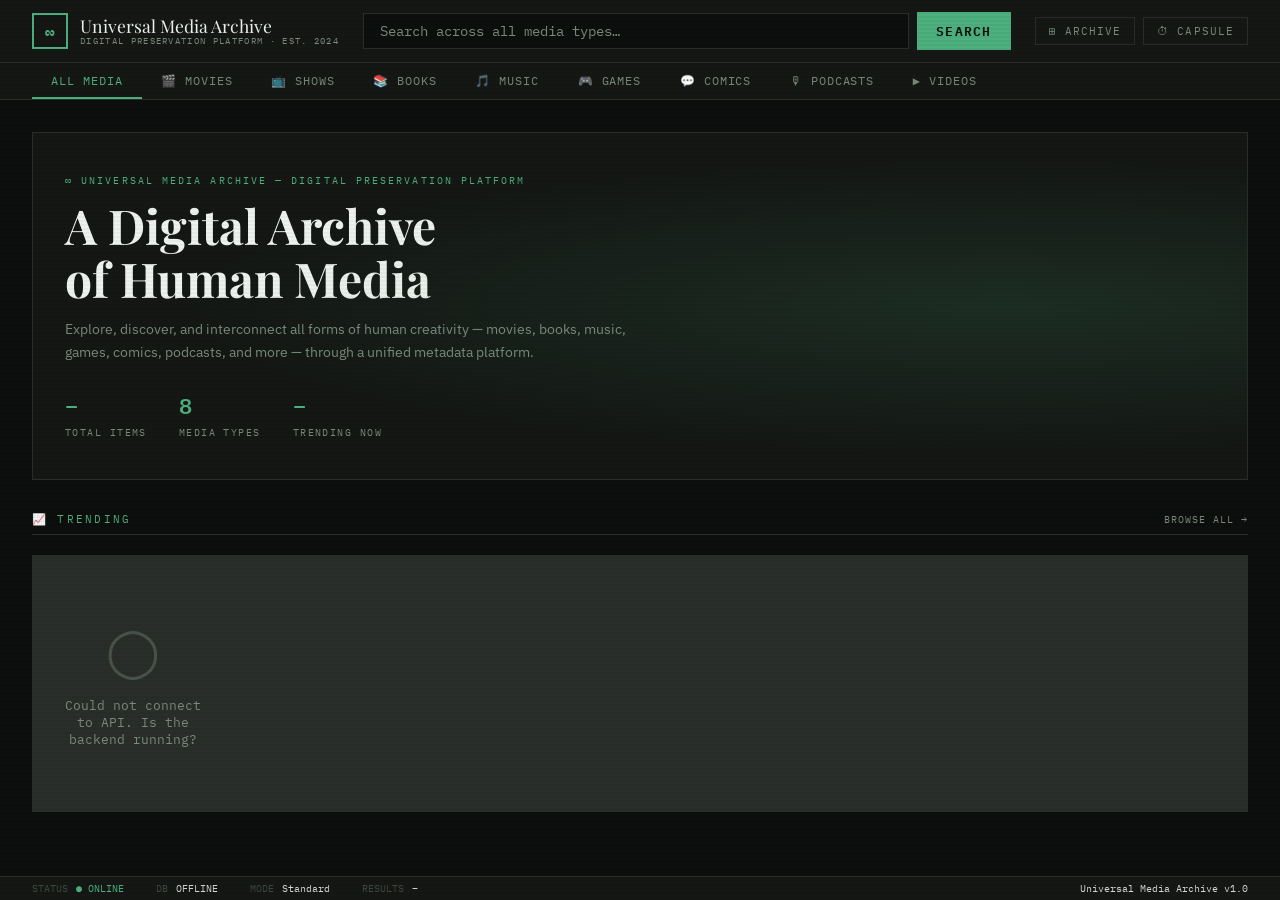
==== frontend/index.html @ 5e03ce29 "Initial commit with security updates and caching pipeline" ====
<!DOCTYPE html>
<html lang="en">
<head>
  <meta charset="UTF-8" />
  <meta name="viewport" content="width=device-width, initial-scale=1.0" />
  <title>Universal Media Archive</title>
  <link rel="preconnect" href="https://fonts.googleapis.com" />
  <link href="https://fonts.googleapis.com/css2?family=IBM+Plex+Mono:wght@400;500;600&family=IBM+Plex+Sans:wght@300;400;500;600&family=Playfair+Display:wght@700;900&display=swap" rel="stylesheet" />
  <style>
    :root {
      --bg: #0d0f0e;
      --surface: #141714;
      --surface2: #1a1d1a;
      --border: #2a2e2a;
      --border-bright: #3d4a3d;
      --text: #d4d9d4;
      --text-dim: #7a8a7a;
      --text-bright: #eef2ee;
      --accent: #4caf7d;
      --accent-dim: #2d6b4a;
      --accent-glow: rgba(76, 175, 125, 0.15);
      --amber: #e8a838;
      --amber-dim: rgba(232, 168, 56, 0.15);
      --red: #e05c5c;
      --blue: #5b9bd5;
      --purple: #a07bc8;
      --mono: 'IBM Plex Mono', monospace;
      --sans: 'IBM Plex Sans', sans-serif;
      --display: 'Playfair Display', serif;
    }

    * { margin: 0; padding: 0; box-sizing: border-box; }

    body {
      font-family: var(--sans);
      background: var(--bg);
      color: var(--text);
      min-height: 100vh;
      overflow-x: hidden;
    }

    body::before {
      content: '';
      position: fixed;
      inset: 0;
      background: repeating-linear-gradient(
        0deg,
        transparent,
        transparent 2px,
        rgba(0,0,0,0.03) 2px,
        rgba(0,0,0,0.03) 4px
      );
      pointer-events: none;
      z-index: 9999;
    }

    header {
      border-bottom: 1px solid var(--border);
      background: var(--surface);
      position: sticky;
      top: 0;
      z-index: 100;
    }

    .header-top {
      display: flex;
      align-items: center;
      gap: 1.5rem;
      padding: 0.75rem 2rem;
      border-bottom: 1px solid var(--border);
    }

    .logo {
      display: flex;
      align-items: center;
      gap: 0.75rem;
      text-decoration: none;
      flex-shrink: 0;
    }

    .logo-icon {
      width: 36px;
      height: 36px;
      border: 2px solid var(--accent);
      display: flex;
      align-items: center;
      justify-content: center;
      font-family: var(--mono);
      font-size: 1rem;
      color: var(--accent);
      font-weight: 600;
    }

    .logo-text {
      font-family: var(--display);
      font-size: 1.1rem;
      color: var(--text-bright);
      line-height: 1.1;
    }

    .logo-text span {
      display: block;
      font-family: var(--mono);
      font-size: 0.55rem;
      color: var(--text-dim);
      font-weight: 400;
      letter-spacing: 0.15em;
      text-transform: uppercase;
    }

    .search-wrap {
      flex: 1;
      display: flex;
      gap: 0.5rem;
      align-items: center;
    }

    .search-input {
      flex: 1;
      background: var(--bg);
      border: 1px solid var(--border);
      color: var(--text-bright);
      padding: 0.5rem 1rem;
      font-family: var(--mono);
      font-size: 0.85rem;
      outline: none;
      transition: border-color 0.2s;
    }

    .search-input:focus { border-color: var(--accent); }
    .search-input::placeholder { color: var(--text-dim); }

    .search-btn {
      background: var(--accent);
      color: #0d0f0e;
      border: none;
      padding: 0.5rem 1.2rem;
      font-family: var(--mono);
      font-size: 0.8rem;
      font-weight: 600;
      cursor: pointer;
      text-transform: uppercase;
      letter-spacing: 0.1em;
      transition: background 0.2s;
    }

    .search-btn:hover { background: #5dc98f; }

    .header-actions { display: flex; gap: 0.5rem; flex-shrink: 0; }

    .mode-toggle {
      background: transparent;
      border: 1px solid var(--border);
      color: var(--text-dim);
      padding: 0.4rem 0.8rem;
      font-family: var(--mono);
      font-size: 0.7rem;
      cursor: pointer;
      text-transform: uppercase;
      letter-spacing: 0.1em;
      transition: all 0.2s;
    }

    .mode-toggle:hover, .mode-toggle.active {
      border-color: var(--amber);
      color: var(--amber);
    }

    .nav-tabs {
      display: flex;
      gap: 0;
      padding: 0 2rem;
      overflow-x: auto;
    }

    .nav-tab {
      padding: 0.6rem 1.2rem;
      font-family: var(--mono);
      font-size: 0.75rem;
      text-transform: uppercase;
      letter-spacing: 0.08em;
      color: var(--text-dim);
      cursor: pointer;
      border-bottom: 2px solid transparent;
      transition: all 0.2s;
      white-space: nowrap;
      background: none;
      border-top: none;
      border-left: none;
      border-right: none;
    }

    .nav-tab:hover { color: var(--text); }
    .nav-tab.active { color: var(--accent); border-bottom-color: var(--accent); }

    .container { max-width: 1400px; margin: 0 auto; padding: 0 2rem; }
    main { padding: 2rem 0; }

    .section-header {
      display: flex;
      align-items: baseline;
      gap: 1rem;
      margin-bottom: 1.25rem;
      border-bottom: 1px solid var(--border);
      padding-bottom: 0.5rem;
    }

    .section-title {
      font-family: var(--mono);
      font-size: 0.7rem;
      text-transform: uppercase;
      letter-spacing: 0.2em;
      color: var(--accent);
    }

    .section-count {
      font-family: var(--mono);
      font-size: 0.65rem;
      color: var(--text-dim);
    }

    .section-action {
      margin-left: auto;
      font-family: var(--mono);
      font-size: 0.65rem;
      color: var(--text-dim);
      cursor: pointer;
      text-transform: uppercase;
      letter-spacing: 0.1em;
      text-decoration: none;
      transition: color 0.2s;
    }

    .section-action:hover { color: var(--accent); }

    .media-grid {
      display: grid;
      grid-template-columns: repeat(auto-fill, minmax(200px, 1fr));
      gap: 1px;
      background: var(--border);
    }

    .media-grid.archive-mode {
      grid-template-columns: repeat(auto-fill, minmax(280px, 1fr));
      gap: 0;
    }

    .media-card {
      background: var(--surface);
      cursor: pointer;
      transition: background 0.15s;
      position: relative;
      overflow: hidden;
    }

    .media-card:hover { background: var(--surface2); }

    .card-thumb {
      width: 100%;
      aspect-ratio: 2/3;
      object-fit: cover;
      display: block;
      filter: brightness(0.85) saturate(0.8);
      transition: filter 0.2s;
    }

    .media-card:hover .card-thumb { filter: brightness(1) saturate(1); }

    .card-thumb-placeholder {
      width: 100%;
      aspect-ratio: 2/3;
      background: var(--surface2);
      display: flex;
      align-items: center;
      justify-content: center;
      font-family: var(--mono);
      font-size: 2rem;
      color: var(--border-bright);
    }

    .card-body { padding: 0.75rem; }

    .card-type {
      font-family: var(--mono);
      font-size: 0.6rem;
      text-transform: uppercase;
      letter-spacing: 0.15em;
      margin-bottom: 0.3rem;
    }

    .card-title {
      font-size: 0.85rem;
      font-weight: 500;
      color: var(--text-bright);
      line-height: 1.3;
      margin-bottom: 0.4rem;
      display: -webkit-box;
      -webkit-line-clamp: 2;
      -webkit-box-orient: vertical;
      overflow: hidden;
    }

    .card-meta {
      font-family: var(--mono);
      font-size: 0.65rem;
      color: var(--text-dim);
      display: flex;
      gap: 0.75rem;
      align-items: center;
      flex-wrap: wrap;
    }

    .card-rating { color: var(--amber); }

    .card-genres {
      display: flex;
      gap: 0.3rem;
      flex-wrap: wrap;
      margin-top: 0.4rem;
    }

    .genre-tag {
      font-family: var(--mono);
      font-size: 0.58rem;
      padding: 0.15rem 0.4rem;
      border: 1px solid var(--border);
      color: var(--text-dim);
      text-transform: uppercase;
      letter-spacing: 0.05em;
    }

    .archive-mode .media-card {
      display: flex;
      flex-direction: row;
      border-bottom: 1px solid var(--border);
    }

    .archive-mode .card-thumb,
    .archive-mode .card-thumb-placeholder {
      width: 60px;
      height: 80px;
      aspect-ratio: auto;
      flex-shrink: 0;
    }

    .archive-mode .card-thumb-placeholder { font-size: 1.2rem; }
    .archive-mode .card-body { flex: 1; padding: 0.5rem 0.75rem; }

    .type-movie { color: var(--blue); }
    .type-show { color: var(--purple); }
    .type-book { color: var(--amber); }
    .type-song { color: #e87b6e; }
    .type-game { color: var(--accent); }
    .type-comic { color: #e87bc8; }
    .type-podcast { color: #78c8e8; }
    .type-video { color: #c8c878; }

    .filters-bar {
      display: flex;
      gap: 0.75rem;
      margin-bottom: 1.5rem;
      flex-wrap: wrap;
      align-items: center;
    }

    .filter-select {
      background: var(--surface);
      border: 1px solid var(--border);
      color: var(--text-dim);
      padding: 0.35rem 0.75rem;
      font-family: var(--mono);
      font-size: 0.72rem;
      outline: none;
      cursor: pointer;
      appearance: none;
      padding-right: 1.5rem;
      background-image: url("data:image/svg+xml,%3Csvg xmlns='http://www.w3.org/2000/svg' width='8' height='8' viewBox='0 0 8 8'%3E%3Cpath fill='%237a8a7a' d='M0 2l4 4 4-4H0z'/%3E%3C/svg%3E");
      background-repeat: no-repeat;
      background-position: right 0.5rem center;
    }

    .filter-select:focus { border-color: var(--accent); }

    .filter-label {
      font-family: var(--mono);
      font-size: 0.65rem;
      text-transform: uppercase;
      letter-spacing: 0.1em;
      color: var(--text-dim);
    }

    .hero {
      background: var(--surface);
      border: 1px solid var(--border);
      padding: 2.5rem 2rem;
      margin-bottom: 2rem;
      position: relative;
      overflow: hidden;
    }

    .hero::before {
      content: '';
      position: absolute;
      inset: 0;
      background: radial-gradient(ellipse at 80% 50%, var(--accent-glow) 0%, transparent 60%);
      pointer-events: none;
    }

    .hero-eyebrow {
      font-family: var(--mono);
      font-size: 0.65rem;
      text-transform: uppercase;
      letter-spacing: 0.2em;
      color: var(--accent);
      margin-bottom: 0.75rem;
    }

    .hero-title {
      font-family: var(--display);
      font-size: clamp(1.8rem, 4vw, 3rem);
      color: var(--text-bright);
      line-height: 1.1;
      margin-bottom: 0.75rem;
    }

    .hero-sub {
      font-size: 0.9rem;
      color: var(--text-dim);
      max-width: 600px;
      line-height: 1.6;
      margin-bottom: 1.5rem;
    }

    .hero-stats {
      display: flex;
      gap: 2rem;
      flex-wrap: wrap;
    }

    .stat {
      display: flex;
      flex-direction: column;
      gap: 0.2rem;
    }

    .stat-value {
      font-family: var(--mono);
      font-size: 1.4rem;
      font-weight: 600;
      color: var(--accent);
    }

    .stat-label {
      font-family: var(--mono);
      font-size: 0.6rem;
      text-transform: uppercase;
      letter-spacing: 0.15em;
      color: var(--text-dim);
    }

    .timecapsule-strip {
      display: flex;
      gap: 0.5rem;
      margin-bottom: 2rem;
      overflow-x: auto;
      padding-bottom: 0.25rem;
    }

    .decade-btn {
      background: var(--surface);
      border: 1px solid var(--border);
      color: var(--text-dim);
      padding: 0.4rem 0.8rem;
      font-family: var(--mono);
      font-size: 0.75rem;
      cursor: pointer;
      white-space: nowrap;
      transition: all 0.2s;
    }

    .decade-btn:hover, .decade-btn.active {
      border-color: var(--amber);
      color: var(--amber);
      background: var(--amber-dim);
    }

    .modal-overlay {
      position: fixed;
      inset: 0;
      background: rgba(0,0,0,0.85);
      z-index: 200;
      display: flex;
      align-items: flex-start;
      justify-content: center;
      padding: 2rem;
      overflow-y: auto;
      opacity: 0;
      pointer-events: none;
      transition: opacity 0.2s;
    }

    .modal-overlay.open {
      opacity: 1;
      pointer-events: all;
    }

    .modal {
      background: var(--surface);
      border: 1px solid var(--border-bright);
      width: 100%;
      max-width: 800px;
      position: relative;
      transform: translateY(20px);
      transition: transform 0.2s;
    }

    .modal-overlay.open .modal { transform: translateY(0); }

    .modal-close {
      position: absolute;
      top: 1rem;
      right: 1rem;
      background: none;
      border: 1px solid var(--border);
      color: var(--text-dim);
      width: 28px;
      height: 28px;
      cursor: pointer;
      font-family: var(--mono);
      font-size: 1rem;
      display: flex;
      align-items: center;
      justify-content: center;
      transition: all 0.2s;
    }

    .modal-close:hover { border-color: var(--red); color: var(--red); }

    .modal-hero {
      display: flex;
      gap: 0;
      border-bottom: 1px solid var(--border);
    }

    .modal-thumb {
      width: 160px;
      flex-shrink: 0;
      object-fit: cover;
      display: block;
    }

    .modal-thumb-placeholder {
      width: 160px;
      flex-shrink: 0;
      display: flex;
      align-items: center;
      justify-content: center;
      font-size: 3rem;
      background: var(--surface2);
      color: var(--border-bright);
    }

    .modal-hero-body {
      flex: 1;
      padding: 1.5rem;
    }

    .modal-eyebrow {
      font-family: var(--mono);
      font-size: 0.65rem;
      text-transform: uppercase;
      letter-spacing: 0.15em;
      margin-bottom: 0.5rem;
    }

    .modal-title {
      font-family: var(--display);
      font-size: 1.6rem;
      color: var(--text-bright);
      line-height: 1.2;
      margin-bottom: 0.75rem;
    }

    .modal-meta {
      display: flex;
      gap: 1rem;
      flex-wrap: wrap;
      font-family: var(--mono);
      font-size: 0.7rem;
      color: var(--text-dim);
      margin-bottom: 1rem;
    }

    .modal-meta-item strong { color: var(--text); }

    .modal-desc {
      font-size: 0.85rem;
      color: var(--text-dim);
      line-height: 1.65;
    }

    .modal-body { padding: 1.5rem; }

    .modal-section-title {
      font-family: var(--mono);
      font-size: 0.65rem;
      text-transform: uppercase;
      letter-spacing: 0.18em;
      color: var(--accent);
      margin-bottom: 0.75rem;
      padding-bottom: 0.4rem;
      border-bottom: 1px solid var(--border);
    }

    .sources-list {
      display: flex;
      flex-wrap: wrap;
      gap: 0.5rem;
      margin-bottom: 1.5rem;
    }

    .source-link {
      display: inline-flex;
      align-items: center;
      gap: 0.4rem;
      padding: 0.4rem 0.75rem;
      border: 1px solid var(--border);
      color: var(--text-dim);
      text-decoration: none;
      font-family: var(--mono);
      font-size: 0.7rem;
      transition: all 0.2s;
    }

    .source-link:hover {
      border-color: var(--accent);
      color: var(--accent);
    }

    .source-avail {
      font-size: 0.6rem;
      padding: 0.1rem 0.3rem;
      background: var(--surface2);
    }

    .reviews-list { display: flex; flex-direction: column; gap: 0.75rem; margin-bottom: 1.5rem; }

    .review-item {
      background: var(--bg);
      border-left: 2px solid var(--border);
      padding: 0.75rem 1rem;
    }

    .review-header {
      display: flex;
      justify-content: space-between;
      margin-bottom: 0.3rem;
      font-family: var(--mono);
      font-size: 0.68rem;
    }

    .review-user { color: var(--accent); }
    .review-rating { color: var(--amber); }
    .review-comment { font-size: 0.82rem; color: var(--text-dim); line-height: 1.5; }

    .tags-row {
      display: flex;
      flex-wrap: wrap;
      gap: 0.4rem;
      margin-bottom: 1.5rem;
    }

    .tag {
      font-family: var(--mono);
      font-size: 0.62rem;
      padding: 0.2rem 0.5rem;
      border: 1px solid var(--border);
      color: var(--text-dim);
      text-transform: uppercase;
      letter-spacing: 0.05em;
    }

    .related-grid {
      display: grid;
      grid-template-columns: repeat(auto-fill, minmax(120px, 1fr));
      gap: 1px;
      background: var(--border);
      margin-bottom: 1.5rem;
    }

    .statusbar {
      position: fixed;
      bottom: 0;
      left: 0;
      right: 0;
      background: var(--surface);
      border-top: 1px solid var(--border);
      padding: 0.3rem 2rem;
      display: flex;
      gap: 2rem;
      font-family: var(--mono);
      font-size: 0.62rem;
      color: var(--text-dim);
      z-index: 50;
    }

    .statusbar-item { display: flex; gap: 0.5rem; }
    .statusbar-item .label { color: var(--border-bright); }
    .statusbar-item .value { color: var(--text); }

    .pagination {
      display: flex;
      gap: 0.5rem;
      justify-content: center;
      margin-top: 2rem;
      padding-top: 1rem;
      border-top: 1px solid var(--border);
    }

    .page-btn {
      background: var(--surface);
      border: 1px solid var(--border);
      color: var(--text-dim);
      padding: 0.4rem 0.8rem;
      font-family: var(--mono);
      font-size: 0.72rem;
      cursor: pointer;
      transition: all 0.2s;
    }

    .page-btn:hover, .page-btn.active { border-color: var(--accent); color: var(--accent); }
    .page-btn:disabled { opacity: 0.3; cursor: not-allowed; }

    .loading {
      display: flex;
      align-items: center;
      gap: 0.75rem;
      padding: 2rem;
      color: var(--text-dim);
      font-family: var(--mono);
      font-size: 0.8rem;
    }

    .loading-dots {
      display: flex;
      gap: 0.3rem;
    }

    .loading-dots span {
      width: 5px;
      height: 5px;
      background: var(--accent);
      animation: blink 1.2s infinite;
    }

    .loading-dots span:nth-child(2) { animation-delay: 0.2s; }
    .loading-dots span:nth-child(3) { animation-delay: 0.4s; }

    @keyframes blink {
      0%, 80%, 100% { opacity: 0.2; }
      40% { opacity: 1; }
    }

    .empty-state {
      padding: 4rem 2rem;
      text-align: center;
      color: var(--text-dim);
    }

    .empty-state-icon {
      font-size: 3rem;
      margin-bottom: 1rem;
      opacity: 0.4;
    }

    .empty-state-text {
      font-family: var(--mono);
      font-size: 0.8rem;
    }

    .analytics-row {
      display: grid;
      grid-template-columns: repeat(auto-fit, minmax(200px, 1fr));
      gap: 1px;
      background: var(--border);
      margin-bottom: 2rem;
    }

    .analytics-card {
      background: var(--surface);
      padding: 1rem 1.25rem;
    }

    .analytics-label {
      font-family: var(--mono);
      font-size: 0.62rem;
      text-transform: uppercase;
      letter-spacing: 0.15em;
      color: var(--text-dim);
      margin-bottom: 0.4rem;
    }

    .analytics-value {
      font-family: var(--mono);
      font-size: 1.5rem;
      font-weight: 600;
      color: var(--accent);
    }

    ::-webkit-scrollbar { width: 6px; height: 6px; }
    ::-webkit-scrollbar-track { background: var(--bg); }
    ::-webkit-scrollbar-thumb { background: var(--border-bright); }
    ::-webkit-scrollbar-thumb:hover { background: var(--accent-dim); }

    @media (max-width: 768px) {
      .header-top { flex-wrap: wrap; padding: 0.75rem 1rem; }
      .container { padding: 0 1rem; }
      .hero { padding: 1.5rem 1rem; }
      .modal-hero { flex-direction: column; }
      .modal-thumb { width: 100%; height: 200px; }
      .modal-thumb-placeholder { height: 120px; width: 100%; }
      .logo-text { display: none; }
      main { padding: 1rem 0; }
      .statusbar { display: none; }
    }
  </style>
</head>
<body>
<header>
  <div class="header-top">
    <a class="logo" href="#" onclick="showHome()">
      <div class="logo-icon">∞</div>
      <div class="logo-text">
        Universal Media Archive
        <span>Digital Preservation Platform · Est. 2024</span>
      </div>
    </a>

    <div class="search-wrap">
      <input
        class="search-input"
        id="searchInput"
        type="text"
        placeholder="Search across all media types…"
        onkeydown="if(event.key==='Enter') doSearch()"
      />
      <button class="search-btn" onclick="doSearch()">Search</button>
    </div>

    <div class="header-actions">
      <button class="mode-toggle" id="archiveToggle" onclick="toggleArchiveMode()">⊞ Archive</button>
      <button class="mode-toggle" id="capsuleToggle" onclick="toggleTimeCapsule()">⏱ Capsule</button>
    </div>
  </div>

  <nav class="nav-tabs container">
    <button class="nav-tab active" data-type="all" onclick="setTab(this, null)">All Media</button>
    <button class="nav-tab" data-type="movie" onclick="setTab(this, 'movie')">🎬 Movies</button>
    <button class="nav-tab" data-type="show" onclick="setTab(this, 'show')">📺 Shows</button>
    <button class="nav-tab" data-type="book" onclick="setTab(this, 'book')">📚 Books</button>
    <button class="nav-tab" data-type="song" onclick="setTab(this, 'song')">🎵 Music</button>
    <button class="nav-tab" data-type="game" onclick="setTab(this, 'game')">🎮 Games</button>
    <button class="nav-tab" data-type="comic" onclick="setTab(this, 'comic')">💬 Comics</button>
    <button class="nav-tab" data-type="podcast" onclick="setTab(this, 'podcast')">🎙 Podcasts</button>
    <button class="nav-tab" data-type="video" onclick="setTab(this, 'video')">▶ Videos</button>
  </nav>
</header>

<main>
  <div class="container">
    <div class="hero" id="heroSection">
      <div class="hero-eyebrow">∞ Universal Media Archive — Digital Preservation Platform</div>
      <h1 class="hero-title">A Digital Archive<br>of Human Media</h1>
      <p class="hero-sub">
        Explore, discover, and interconnect all forms of human creativity — movies, books, music, games, comics, podcasts, and more — through a unified metadata platform.
      </p>
      <div class="hero-stats" id="heroStats">
        <div class="stat">
          <span class="stat-value" id="statTotal">–</span>
          <span class="stat-label">Total Items</span>
        </div>
        <div class="stat">
          <span class="stat-value" id="statTypes">8</span>
          <span class="stat-label">Media Types</span>
        </div>
        <div class="stat">
          <span class="stat-value" id="statTrending">–</span>
          <span class="stat-label">Trending Now</span>
        </div>
      </div>
    </div>

    <div id="timeCapsuleSection" style="display:none; margin-bottom:2rem;">
      <div class="section-header">
        <span class="section-title">⏱ Time Capsule</span>
        <span class="section-count">Browse by decade</span>
      </div>
      <div class="timecapsule-strip" id="decadeStrip"></div>
      <div id="timeCapsuleResults"></div>
    </div>

    <div class="filters-bar" id="filtersBar" style="display:none; justify-content: space-between;">
      <div style="display:flex; gap:0.5rem; align-items:center;">
        <span class="filter-label">Filter:</span>
        <select class="filter-select" id="filterGenre" onchange="applyFilters()">
          <option value="">All Genres</option>
        </select>
        <select class="filter-select" id="filterYear" onchange="applyFilters()">
          <option value="">All Years</option>
          <option value="2020">2020s</option>
          <option value="2010">2010s</option>
          <option value="2000">2000s</option>
          <option value="1990">1990s</option>
          <option value="1980">1980s</option>
          <option value="1970">1970s</option>
          <option value="1960">1960s</option>
          <option value="pre1960">Pre-1960</option>
        </select>
      </div>
      <div style="display:flex; gap:0.5rem; align-items:center;">
        <span class="filter-label">Sort:</span>
        <select class="filter-select" id="filterSort" onchange="applyFilters()">
          <option value="views">Most Views</option>
          <option value="year">Release Year</option>
          <option value="title">Title A–Z</option>
        </select>
      </div>
    </div>

    <div id="trendingSection">
      <div class="section-header">
        <span class="section-title">📈 Trending</span>
        <span class="section-count" id="trendingCount"></span>
        <a class="section-action" onclick="showBrowse()">Browse all →</a>
      </div>
      <div class="media-grid" id="trendingGrid"></div>
    </div>

    <div id="browseSection" style="display:none; margin-top:2rem;">
      <div class="section-header">
        <span class="section-title" id="browseTitle">All Media</span>
        <span class="section-count" id="browseCount"></span>
      </div>
      <div class="media-grid" id="browseGrid"></div>
      <div class="pagination" id="pagination"></div>
    </div>

    <div id="searchSection" style="display:none; margin-top:1rem;">
      <div class="section-header">
        <span class="section-title" id="searchTitle">Search Results</span>
        <span class="section-count" id="searchCount"></span>
        <a class="section-action" onclick="clearSearch()">✕ Clear</a>
      </div>
      <div class="media-grid" id="searchGrid"></div>
      <div class="pagination" id="searchPagination"></div>
    </div>
  </div>
</main>

<div class="statusbar">
  <div class="statusbar-item"><span class="label">STATUS</span><span class="value" style="color:var(--accent)">● ONLINE</span></div>
  <div class="statusbar-item"><span class="label">DB</span><span class="value" id="sbDb">–</span></div>
  <div class="statusbar-item"><span class="label">MODE</span><span class="value" id="sbMode">Standard</span></div>
  <div class="statusbar-item"><span class="label">RESULTS</span><span class="value" id="sbResults">–</span></div>
  <div class="statusbar-item" style="margin-left:auto"><span class="value">Universal Media Archive v1.0</span></div>
</div>

<div class="modal-overlay" id="modalOverlay" onclick="closeModal(event)">
  <div class="modal" id="modal">
    <button class="modal-close" onclick="closeModal()">✕</button>
    <div id="modalContent"></div>
  </div>
</div>

<script>
  const API = 'http://127.0.0.1:5000';
  let currentType = null;
  let currentPage = 1;
  let totalPages = 1;
  let archiveMode = false;
  let timeCapsuleOpen = false;
  let currentGenre = '';
  let currentSort = 'views';
  let currentDecade = null;

  const TYPE_EMOJI = {
    movie: '🎬', show: '📺', book: '📚', song: '🎵',
    game: '🎮', comic: '💬', podcast: '🎙', video: '▶'
  };

  async function init() {
    try {
      const res = await fetch(`${API}/health`);
      const data = await res.json();
      document.getElementById('sbDb').textContent = data.db;
    } catch(e) {
      document.getElementById('sbDb').textContent = 'OFFLINE';
    }

    await loadTrending();
    await loadGenres();
    await loadStats();
    buildDecadeStrip();
  }

  async function loadStats() {
    try {
      const res = await fetch(`${API}/media?limit=1&sort=popular`);
      const data = await res.json();
      document.getElementById('statTotal').textContent = data.total;
      document.getElementById('sbResults').textContent = `${data.total} items`;

      const tr = await fetch(`${API}/analytics/trending?limit=1`);
      const td = await tr.json();
      if (td.data && td.data[0]) {
        document.getElementById('statTrending').textContent = td.data[0].title.split(' ').slice(0, 3).join(' ') + '…';
      }
    } catch(e) {}
  }

  async function loadGenres() {
    try {
      const res = await fetch(`${API}/genres`);
      const data = await res.json();
      const sel = document.getElementById('filterGenre');
      data.genres.forEach(g => {
        const opt = document.createElement('option');
        opt.value = g; opt.textContent = g;
        sel.appendChild(opt);
      });
    } catch(e) {}
  }

  async function loadTrending() {
    const grid = document.getElementById('trendingGrid');
    grid.innerHTML = loadingHTML();
    try {
      const res = await fetch(`${API}/analytics/trending?limit=12`);
      const data = await res.json();
      document.getElementById('trendingCount').textContent = `${data.data.length} items`;
      grid.innerHTML = '';
      data.data.forEach(m => grid.appendChild(makeCard(m)));
    } catch(e) {
      grid.innerHTML = emptyHTML('Could not connect to API. Is the backend running?');
    }
  }

  function buildDecadeStrip() {
    const strip = document.getElementById('decadeStrip');
    const decades = [2020, 2010, 2000, 1990, 1980, 1970, 1960, 1950, 1940, 1930];
    decades.forEach(d => {
      const btn = document.createElement('button');
      btn.className = 'decade-btn';
      btn.textContent = `${d}s`;
      btn.onclick = () => loadDecade(d, btn);
      strip.appendChild(btn);
    });
  }

  async function loadDecade(decade, btn) {
    document.querySelectorAll('.decade-btn').forEach(b => b.classList.remove('active'));
    btn.classList.add('active');
    currentDecade = decade;

    const res = document.getElementById('timeCapsuleResults');
    res.innerHTML = loadingHTML();

    try {
      const r = await fetch(`${API}/timecapsule/${decade}`);
      const data = await r.json();
      res.innerHTML = '';

      if (data.total === 0) {
        res.innerHTML = emptyHTML(`No media from the ${decade}s in the archive yet.`);
        return;
      }

      const header = document.createElement('div');
      header.style.cssText = 'margin-bottom:1rem;';
      header.innerHTML = `
        <div style="font-family:var(--mono);font-size:0.7rem;color:var(--amber)">
          ${data.total} items from the ${decade}s
        </div>`;
      res.appendChild(header);

      const grid = document.createElement('div');
      grid.className = 'media-grid' + (archiveMode ? ' archive-mode' : '');
      data.highlights.forEach(m => grid.appendChild(makeCard(m)));
      res.appendChild(grid);
    } catch(e) {
      res.innerHTML = emptyHTML('Error loading time capsule.');
    }
  }

  function makeCard(media) {
    const div = document.createElement('div');
    div.className = 'media-card';
    div.onclick = () => openModal(media._id);

    const emoji = TYPE_EMOJI[media.type] || '📦';
    const thumb = media.thumbnail
      ? `<img class="card-thumb" src="${media.thumbnail}" alt="${media.title}" onerror="this.style.display='none';this.nextElementSibling.style.display='flex'">`
      + `<div class="card-thumb-placeholder" style="display:none">${emoji}</div>`
      : `<div class="card-thumb-placeholder">${emoji}</div>`;

    const rating = media.ratings?.user
      ? `<span class="card-rating">★ ${media.ratings.user}</span>`
      : (media.ratings?.imdb ? `<span class="card-rating">IMDb ${media.ratings.imdb}</span>` : '');

    const genres = (media.genres || []).slice(0, 2).map(g =>
      `<span class="genre-tag">${g}</span>`).join('');

    const releaseLabel = media.release_date ? media.release_date.slice(0, 4) : (media.release_year || '');

    const primarySource = (media.sources && media.sources.length > 0) ? media.sources[0] : null;
    const sourceLinkHTML = primarySource ? `
        <a href="${primarySource.url}" target="_blank" onclick="event.stopPropagation()" style="
          position: absolute;
          top: 0.5rem;
          right: 0.5rem;
          background: rgba(0,0,0,0.85);
          border: 1px solid var(--accent);
          color: var(--accent);
          padding: 0.3rem 0.5rem;
          border-radius: 4px;
          font-family: var(--mono);
          font-size: 0.55rem;
          text-transform: uppercase;
          text-decoration: none;
          z-index: 10;
          transition: all 0.2s;
        " onmouseover="this.style.background='var(--accent)'; this.style.color='#0d0f0e';" onmouseout="this.style.background='rgba(0,0,0,0.85)'; this.style.color='var(--accent)';">
          ↗ ${primarySource.platform}
        </a>
    ` : '';

    div.innerHTML = `
      ${sourceLinkHTML}
      ${thumb}
      <div class="card-body">
        <div class="card-type type-${media.type}">${emoji} ${media.type}</div>
        <div class="card-title">${media.title}</div>
        <div class="card-meta">
          ${releaseLabel ? `<span>${releaseLabel}</span>` : ''}
          ${rating}
          <span style="color:var(--text-dim);font-size:0.6rem">${media.view_count || 0} views</span>
        </div>
        <div class="card-genres">${genres}</div>
      </div>`;
    return div;
  }

  async function openModal(mediaId) {
    const overlay = document.getElementById('modalOverlay');
    const content = document.getElementById('modalContent');
    overlay.classList.add('open');
    content.innerHTML = loadingHTML();
    document.body.style.overflow = 'hidden';

    try {
      const res = await fetch(`${API}/media/${mediaId}`);
      const m = await res.json();
      renderModal(m);
    } catch(e) {
      content.innerHTML = emptyHTML('Failed to load media details.');
    }
  }

  function renderModal(m) {
    const emoji = TYPE_EMOJI[m.type] || '📦';
    const thumb = m.thumbnail
      ? `<img class="modal-thumb" src="${m.thumbnail}" alt="${m.title}" onerror="this.style.display='none';this.nextElementSibling.style.display='flex'">
         <div class="modal-thumb-placeholder" style="display:none">${emoji}</div>`
      : `<div class="modal-thumb-placeholder">${emoji}</div>`;

    const isStreamable = m.type === 'movie' || m.type === 'show';
    const playerSection = isStreamable ? `
      <div class="modal-section-title">Watch</div>
      <button onclick="playMedia('${m._id}')" style="
        background: var(--accent);
        border: none;
        padding: 0.6rem 1rem;
        font-family: var(--mono);
        cursor: pointer;
        margin-bottom: 1rem;
      ">
        ▶ Play Now
      </button>
      <div id="playerContainer" style="display:none; margin-top:1rem;">
        <div id="playerLoading" class="loading">
          <div class="loading-dots">
            <span></span><span></span><span></span>
          </div>
          Connecting to stream...
        </div>
        <iframe id="playerFrame" style="width:100%; height:400px; border:none; display:none;"></iframe>
      </div>
    ` : '';

    const sourcesHTML = (m.sources && m.sources.length > 0) ? `
      <div class="modal-section-title">Available On</div>
      <div class="sources-list">
        ${m.sources.map(s => `
          <a href="${s.url}" target="_blank" class="source-link">
            ${s.platform}
            ${s.availability ? `<span class="source-avail">${s.availability}</span>` : ''}
          </a>
        `).join('')}
      </div>
    ` : '';

    const reviews = (m.reviews || []).map(r => `
      <div class="review-item">
        <div class="review-header">
          <span class="review-user">${r.user_id.substring(0,8)}…</span>
          <span class="review-rating">★ ${r.rating}/10</span>
        </div>
        <div class="review-comment">${r.comment || '(no comment)'}</div>
      </div>`).join('') || '<div style="color:var(--text-dim)">No reviews yet.</div>';

    const tags = (m.tags || []).map(t => `<span class="tag">${t}</span>`).join('');
    const imdb = m.ratings?.imdb ? `<span>IMDb <strong>${m.ratings.imdb}</strong></span>` : '';
    const userRating = m.ratings?.user ? `<span>User Rating <strong>★ ${m.ratings.user}/10</strong></span>` : '';
    const creators = (m.creators || []).join(', ');
    const cast = (m.cast || []).slice(0, 5).join(', ');
    const releaseLabel = m.release_date ? m.release_date.slice(0, 4) : (m.release_year || '');

    document.getElementById('modalContent').innerHTML = `
      <div class="modal-hero">
        ${thumb}
        <div class="modal-hero-body">
          <div class="modal-eyebrow type-${m.type}">${emoji} ${m.type?.toUpperCase()}</div>
          <h2 class="modal-title">${m.title}</h2>
          <div class="modal-meta">
            ${releaseLabel ? `<span>Year <strong>${releaseLabel}</strong></span>` : ''}
            ${imdb}
            ${userRating}
            ${creators ? `<span>By <strong>${creators}</strong></span>` : ''}
            ${cast ? `<span>Cast <strong>${cast}</strong></span>` : ''}
            <span>${m.view_count || 0} views</span>
          </div>
          <p class="modal-desc">${m.description || 'No description available.'}</p>
        </div>
      </div>
      <div class="modal-body">
        ${playerSection}
        ${sourcesHTML}
        ${tags ? `<div class="modal-section-title">Tags</div><div class="tags-row">${tags}</div>` : ''}
        <div class="modal-section-title">Reviews (${(m.reviews || []).length})</div>
        <div class="reviews-list">${reviews}</div>
      </div>`;
  }

  function closeModal(e) {
    const overlay = document.getElementById('modalOverlay');
    if (e && e.target !== overlay) return;
    overlay.classList.remove('open');
    document.body.style.overflow = '';
    const frame = document.getElementById('playerFrame');
    if (frame) frame.src = '';
  }

  document.getElementById('modalOverlay').addEventListener('click', function(e) {
    if (e.target === this) closeModal();
  });

  function showBrowse() {
    document.getElementById('trendingSection').style.display = 'none';
    document.getElementById('heroSection').style.display = 'none';
    document.getElementById('browseSection').style.display = 'block';
    document.getElementById('filtersBar').style.display = 'flex';
    currentPage = 1;
    loadBrowse();
  }

  async function loadBrowse() {
    const grid = document.getElementById('browseGrid');
    grid.innerHTML = loadingHTML();

    const filterYear = document.getElementById('filterYear').value;
    let yearParam = '';
    if (filterYear === 'pre1960') yearParam = '&year_to=1959';
    else if (filterYear) yearParam = `&year_from=${filterYear}&year_to=${parseInt(filterYear, 10) + 9}`;

    const params = new URLSearchParams({
      page: currentPage,
      limit: 20,
      sort: currentSort,
    });
    if (currentType) params.set('type', currentType);
    if (currentGenre) params.set('genre', currentGenre);

    const url = `${API}/media?${params}${yearParam}`;

    try {
      const res = await fetch(url);
      const data = await res.json();
      totalPages = data.pages;

      document.getElementById('browseCount').textContent = `${data.total} items · Page ${data.page} of ${data.pages}`;
      document.getElementById('sbResults').textContent = `${data.total} items`;

      grid.innerHTML = '';
      if (data.data.length === 0) {
        grid.innerHTML = emptyHTML('No media matches these filters.');
      } else {
        data.data.forEach(m => grid.appendChild(makeCard(m)));
      }
      renderPagination();
    } catch(e) {
      grid.innerHTML = emptyHTML('Error loading media.');
    }
  }

  function applyFilters() {
    currentSort = document.getElementById('filterSort').value;
    currentGenre = document.getElementById('filterGenre').value;
    currentPage = 1;
    if (document.getElementById('browseSection').style.display !== 'none') {
      loadBrowse();
    }
  }

  function renderPagination() {
    const pg = document.getElementById('pagination');
    pg.innerHTML = '';
    if (totalPages <= 1) return;

    const prev = document.createElement('button');
    prev.className = 'page-btn';
    prev.textContent = '← Prev';
    prev.disabled = currentPage === 1;
    prev.onclick = () => { currentPage--; loadBrowse(); };
    pg.appendChild(prev);

    for (let i = Math.max(1, currentPage - 2); i <= Math.min(totalPages, currentPage + 2); i++) {
      const btn = document.createElement('button');
      btn.className = 'page-btn' + (i === currentPage ? ' active' : '');
      btn.textContent = i;
      btn.onclick = ((p) => () => { currentPage = p; loadBrowse(); })(i);
      pg.appendChild(btn);
    }

    const next = document.createElement('button');
    next.className = 'page-btn';
    next.textContent = 'Next →';
    next.disabled = currentPage === totalPages;
    next.onclick = () => { currentPage++; loadBrowse(); };
    pg.appendChild(next);
  }

  async function doSearch() {
    const q = document.getElementById('searchInput').value.trim();
    if (!q) { clearSearch(); return; }

    document.getElementById('trendingSection').style.display = 'none';
    document.getElementById('browseSection').style.display = 'none';
    document.getElementById('heroSection').style.display = 'none';
    document.getElementById('searchSection').style.display = 'block';
    document.getElementById('filtersBar').style.display = 'none';

    document.getElementById('searchTitle').textContent = `Results for "${q}"`;
    const grid = document.getElementById('searchGrid');
    grid.innerHTML = loadingHTML();

    try {
      const params = new URLSearchParams({ q, limit: 20 });
      if (currentType) params.set('type', currentType);
      const res = await fetch(`${API}/search?${params}`);
      const data = await res.json();

      document.getElementById('searchCount').textContent = `${data.total} results`;
      document.getElementById('sbResults').textContent = `${data.total} results for "${q}"`;

      grid.innerHTML = '';
      if (data.data.length === 0) {
        grid.innerHTML = emptyHTML(`No results found for "${q}".`);
      } else {
        data.data.forEach(m => grid.appendChild(makeCard(m)));
      }
    } catch(e) {
      grid.innerHTML = emptyHTML('Search failed. Is the backend running?');
    }
  }

  function clearSearch() {
    document.getElementById('searchInput').value = '';
    document.getElementById('searchSection').style.display = 'none';
    showHome();
  }

  function setTab(el, type) {
    document.querySelectorAll('.nav-tab').forEach(t => t.classList.remove('active'));
    el.classList.add('active');
    currentType = type;
    currentPage = 1;

    const browseTitle = type
      ? `${TYPE_EMOJI[type] || ''} ${type.charAt(0).toUpperCase() + type.slice(1)}s`
      : 'All Media';
    document.getElementById('browseTitle').textContent = browseTitle;

    showBrowse();
  }

  function showHome() {
    currentType = null;
    document.querySelectorAll('.nav-tab').forEach(t => t.classList.remove('active'));
    document.querySelector('.nav-tab[data-type="all"]').classList.add('active');
    document.getElementById('heroSection').style.display = 'block';
    document.getElementById('trendingSection').style.display = 'block';
    document.getElementById('browseSection').style.display = 'none';
    document.getElementById('searchSection').style.display = 'none';
    document.getElementById('filtersBar').style.display = 'none';
    document.getElementById('timeCapsuleSection').style.display = timeCapsuleOpen ? 'block' : 'none';
  }

  function toggleArchiveMode() {
    archiveMode = !archiveMode;
    document.querySelectorAll('.media-grid').forEach(g => {
      g.classList.toggle('archive-mode', archiveMode);
    });
    const btn = document.getElementById('archiveToggle');
    btn.classList.toggle('active', archiveMode);
    document.getElementById('sbMode').textContent = archiveMode ? 'Archive' : 'Standard';
  }

  function toggleTimeCapsule() {
    timeCapsuleOpen = !timeCapsuleOpen;
    document.getElementById('timeCapsuleSection').style.display = timeCapsuleOpen ? 'block' : 'none';
    document.getElementById('capsuleToggle').classList.toggle('active', timeCapsuleOpen);
    if (timeCapsuleOpen) {
      document.getElementById('heroSection').style.display = 'none';
      document.getElementById('trendingSection').style.display = 'none';
    } else {
      document.getElementById('heroSection').style.display = 'block';
      document.getElementById('trendingSection').style.display = 'block';
    }
  }

  function loadingHTML() {
    return `<div class="loading">
      <div class="loading-dots"><span></span><span></span><span></span></div>
      Loading archive…
    </div>`;
  }

  function emptyHTML(msg) {
    return `<div class="empty-state">
      <div class="empty-state-icon">◯</div>
      <div class="empty-state-text">${msg}</div>
    </div>`;
  }

  async function playMedia(mediaId) {
    const container = document.getElementById('playerContainer');
    const loader = document.getElementById('playerLoading');
    const frame = document.getElementById('playerFrame');

    container.style.display = 'block';
    loader.style.display = 'block';
    frame.style.display = 'none';

    try {
      const res = await fetch(`${API}/get_stream/${mediaId}`);
      const data = await res.json();

      if (data.sources && data.sources.length > 0) {
        frame.src = data.sources[0].url;
        loader.style.display = 'none';
        frame.style.display = 'block';
      } else {
        loader.innerHTML = 'No stream found. Redirecting...';
        window.open(data.fallback, '_blank');
      }
    } catch (e) {
      loader.innerHTML = `
        <div style="color:red;font-family:var(--mono)">
          ⚠ Stream failed<br>
          <button onclick="window.open('https://www.google.com/search?q=watch+${encodeURIComponent(document.title)}')">
            Open externally
          </button>
        </div>
      `;
    }
  }

  document.addEventListener('keydown', e => {
    if (e.key === 'Escape') closeModal();
    if (e.key === '/' && document.activeElement.tagName !== 'INPUT') {
      e.preventDefault();
      document.getElementById('searchInput').focus();
    }
  });

  init();

</script>
</body>
</html>
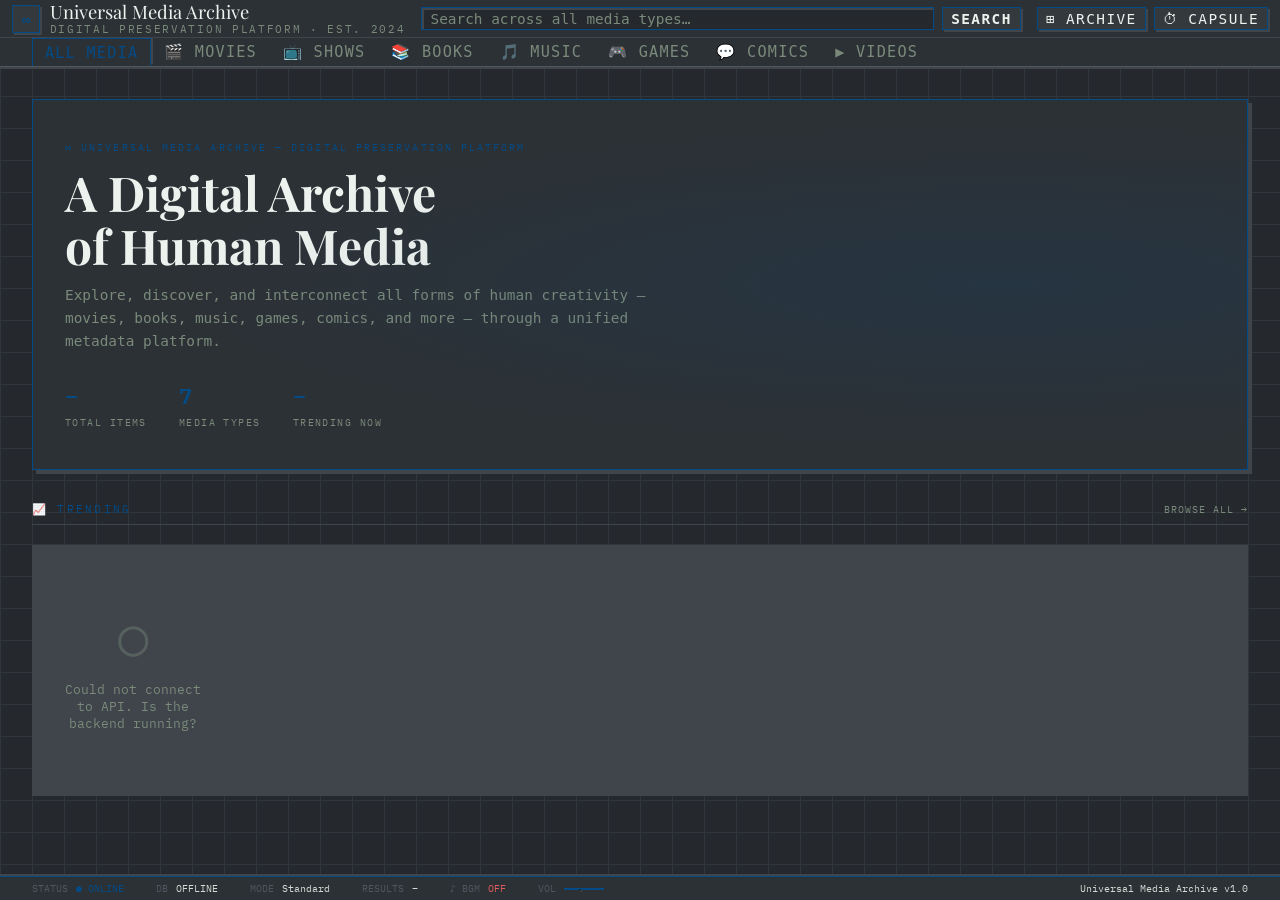
==== commit 0feb40b8: "Update frontend styling and backend dependencies" ====
--- a/frontend/index.html
+++ b/frontend/index.html
@@ -3,22 +3,23 @@
 <head>
   <meta charset="UTF-8" />
   <meta name="viewport" content="width=device-width, initial-scale=1.0" />
+  <meta name="referrer" content="no-referrer" />
   <title>Universal Media Archive</title>
   <link rel="preconnect" href="https://fonts.googleapis.com" />
   <link href="https://fonts.googleapis.com/css2?family=IBM+Plex+Mono:wght@400;500;600&family=IBM+Plex+Sans:wght@300;400;500;600&family=Playfair+Display:wght@700;900&display=swap" rel="stylesheet" />
   <style>
     :root {
-      --bg: #0d0f0e;
-      --surface: #141714;
-      --surface2: #1a1d1a;
-      --border: #2a2e2a;
-      --border-bright: #3d4a3d;
+      --bg: #25292e;
+      --surface: #2c3136;
+      --surface2: #34393e;
+      --border: #3f454b;
+      --border-bright: #4f565e;
       --text: #d4d9d4;
       --text-dim: #7a8a7a;
       --text-bright: #eef2ee;
-      --accent: #4caf7d;
-      --accent-dim: #2d6b4a;
-      --accent-glow: rgba(76, 175, 125, 0.15);
+      --accent: #034b86;
+      --accent-dim: #023660;
+      --accent-glow: rgba(3, 75, 134, 0.15);
       --amber: #e8a838;
       --amber-dim: rgba(232, 168, 56, 0.15);
       --red: #e05c5c;
@@ -32,6 +33,7 @@
     * { margin: 0; padding: 0; box-sizing: border-box; }
 
     body {
+    cursor: none;
       font-family: var(--sans);
       background: var(--bg);
       color: var(--text);
@@ -39,6 +41,7 @@
       overflow-x: hidden;
     }
 
+    /* ─── SCAN LINES OVERLAY ─── */
     body::before {
       content: '';
       position: fixed;
@@ -54,6 +57,7 @@
       z-index: 9999;
     }
 
+    /* ─── HEADER ─── */
     header {
       border-bottom: 1px solid var(--border);
       background: var(--surface);
@@ -108,6 +112,7 @@
       text-transform: uppercase;
     }
 
+    /* ─── SEARCH BAR ─── */
     .search-wrap {
       flex: 1;
       display: flex;
@@ -146,7 +151,11 @@
 
     .search-btn:hover { background: #5dc98f; }
 
-    .header-actions { display: flex; gap: 0.5rem; flex-shrink: 0; }
+    .header-actions {
+      display: flex;
+      gap: 0.5rem;
+      flex-shrink: 0;
+    }
 
     .mode-toggle {
       background: transparent;
@@ -166,6 +175,7 @@
       color: var(--amber);
     }
 
+    /* ─── NAV TABS ─── */
     .nav-tabs {
       display: flex;
       gap: 0;
@@ -193,9 +203,12 @@
     .nav-tab:hover { color: var(--text); }
     .nav-tab.active { color: var(--accent); border-bottom-color: var(--accent); }
 
+    /* ─── LAYOUT ─── */
     .container { max-width: 1400px; margin: 0 auto; padding: 0 2rem; }
+
     main { padding: 2rem 0; }
 
+    /* ─── SECTION HEADERS ─── */
     .section-header {
       display: flex;
       align-items: baseline;
@@ -233,6 +246,7 @@
 
     .section-action:hover { color: var(--accent); }
 
+    /* ─── MEDIA GRID ─── */
     .media-grid {
       display: grid;
       grid-template-columns: repeat(auto-fill, minmax(200px, 1fr));
@@ -245,6 +259,7 @@
       gap: 0;
     }
 
+    /* ─── MEDIA CARD ─── */
     .media-card {
       background: var(--surface);
       cursor: pointer;
@@ -310,7 +325,9 @@
       flex-wrap: wrap;
     }
 
-    .card-rating { color: var(--amber); }
+    .card-rating {
+      color: var(--amber);
+    }
 
     .card-genres {
       display: flex;
@@ -329,6 +346,7 @@
       letter-spacing: 0.05em;
     }
 
+    /* ─── ARCHIVE MODE CARD ─── */
     .archive-mode .media-card {
       display: flex;
       flex-direction: row;
@@ -344,17 +362,19 @@
     }
 
     .archive-mode .card-thumb-placeholder { font-size: 1.2rem; }
+
     .archive-mode .card-body { flex: 1; padding: 0.5rem 0.75rem; }
 
+    /* ─── TYPE COLORS ─── */
     .type-movie { color: var(--blue); }
     .type-show { color: var(--purple); }
     .type-book { color: var(--amber); }
     .type-song { color: #e87b6e; }
     .type-game { color: var(--accent); }
     .type-comic { color: #e87bc8; }
-    .type-podcast { color: #78c8e8; }
     .type-video { color: #c8c878; }
 
+    /* ─── FILTERS BAR ─── */
     .filters-bar {
       display: flex;
       gap: 0.75rem;
@@ -389,6 +409,7 @@
       color: var(--text-dim);
     }
 
+    /* ─── HERO BANNER ─── */
     .hero {
       background: var(--surface);
       border: 1px solid var(--border);
@@ -458,6 +479,7 @@
       color: var(--text-dim);
     }
 
+    /* ─── TIME CAPSULE ─── */
     .timecapsule-strip {
       display: flex;
       gap: 0.5rem;
@@ -484,6 +506,7 @@
       background: var(--amber-dim);
     }
 
+    /* ─── MODAL ─── */
     .modal-overlay {
       position: fixed;
       inset: 0;
@@ -612,6 +635,7 @@
       border-bottom: 1px solid var(--border);
     }
 
+    /* ─── SOURCES ─── */
     .sources-list {
       display: flex;
       flex-wrap: wrap;
@@ -643,6 +667,7 @@
       background: var(--surface2);
     }
 
+    /* ─── REVIEWS SECTION ─── */
     .reviews-list { display: flex; flex-direction: column; gap: 0.75rem; margin-bottom: 1.5rem; }
 
     .review-item {
@@ -663,6 +688,7 @@
     .review-rating { color: var(--amber); }
     .review-comment { font-size: 0.82rem; color: var(--text-dim); line-height: 1.5; }
 
+    /* ─── TAGS ─── */
     .tags-row {
       display: flex;
       flex-wrap: wrap;
@@ -680,6 +706,7 @@
       letter-spacing: 0.05em;
     }
 
+    /* ─── RELATED MEDIA ─── */
     .related-grid {
       display: grid;
       grid-template-columns: repeat(auto-fill, minmax(120px, 1fr));
@@ -688,6 +715,7 @@
       margin-bottom: 1.5rem;
     }
 
+    /* ─── STATUS BAR ─── */
     .statusbar {
       position: fixed;
       bottom: 0;
@@ -708,6 +736,7 @@
     .statusbar-item .label { color: var(--border-bright); }
     .statusbar-item .value { color: var(--text); }
 
+    /* ─── PAGINATION ─── */
     .pagination {
       display: flex;
       gap: 0.5rem;
@@ -731,6 +760,7 @@
     .page-btn:hover, .page-btn.active { border-color: var(--accent); color: var(--accent); }
     .page-btn:disabled { opacity: 0.3; cursor: not-allowed; }
 
+    /* ─── LOADING ─── */
     .loading {
       display: flex;
       align-items: center;
@@ -761,6 +791,7 @@
       40% { opacity: 1; }
     }
 
+    /* ─── EMPTY STATE ─── */
     .empty-state {
       padding: 4rem 2rem;
       text-align: center;
@@ -778,6 +809,7 @@
       font-size: 0.8rem;
     }
 
+    /* ─── ANALYTICS PANEL ─── */
     .analytics-row {
       display: grid;
       grid-template-columns: repeat(auto-fit, minmax(200px, 1fr));
@@ -807,11 +839,13 @@
       color: var(--accent);
     }
 
+    /* ─── SCROLLBAR ─── */
     ::-webkit-scrollbar { width: 6px; height: 6px; }
     ::-webkit-scrollbar-track { background: var(--bg); }
     ::-webkit-scrollbar-thumb { background: var(--border-bright); }
     ::-webkit-scrollbar-thumb:hover { background: var(--accent-dim); }
 
+    /* ─── RESPONSIVE ─── */
     @media (max-width: 768px) {
       .header-top { flex-wrap: wrap; padding: 0.75rem 1rem; }
       .container { padding: 0 1rem; }
@@ -823,9 +857,220 @@
       main { padding: 1rem 0; }
       .statusbar { display: none; }
     }
+
+    /* ─── Y2K PIXEL OVERRIDES ─── */
+    @import url('https://fonts.googleapis.com/css2?family=VT323&display=swap');
+    
+    body { 
+      font-family: 'VT323', monospace !important; 
+      font-size: 1rem;
+      cursor: auto; 
+    }
+    
+    a, button, .media-card, .search-btn, .page-btn, .decade-btn, .mode-toggle, .filter-select, .nav-tab {
+      cursor: pointer;
+    }
+    
+    body::before {
+      content: '';
+      position: fixed;
+      inset: 0;
+      background-image: linear-gradient(var(--border) 1px, transparent 1px), linear-gradient(90deg, var(--border) 1px, transparent 1px);
+      background-size: 32px 32px;
+      pointer-events: none;
+      z-index: -1;
+      opacity: 0.5;
+    }
+    
+    header {
+      background: var(--surface) !important;
+      border-bottom: 1px solid var(--border-bright) !important;
+      box-shadow: 0 2px 0 var(--border) !important;
+      backdrop-filter: none !important;
+      font-size: 0.9rem !important;
+    }
+    
+    .header-top {
+      padding: 0.15rem 0.75rem !important;
+      gap: 1rem !important;
+    }
+    .logo {
+      gap: 0.6rem !important;
+    }
+    .logo-icon {
+      width: 28px !important;
+      height: 28px !important;
+      font-size: 0.9rem !important;
+    }
+    .logo-text {
+      font-size: 1.15rem !important;
+    }
+    .logo-text span {
+      font-size: 0.7rem !important;
+    }
+    
+    .search-btn, .page-btn, .decade-btn, .mode-toggle {
+      border-radius: 0 !important;
+      background: var(--surface2) !important;
+      border: 1px solid var(--accent) !important;
+      box-shadow: 2px 2px 0 var(--border) !important;
+      color: var(--text-bright) !important;
+      font-family: 'VT323', monospace !important;
+      font-size: 0.9rem !important;
+      padding: 0.15rem 0.5rem !important;
+      text-transform: uppercase !important;
+      transition: none !important;
+      text-shadow: none !important;
+    }
+    .search-btn:hover, .page-btn:hover, .decade-btn:hover, .mode-toggle:hover {
+      background: var(--accent) !important;
+      color: var(--bg) !important;
+      box-shadow: 2px 2px 0 var(--border-bright) !important;
+    }
+    .search-btn:active, .page-btn:active, .decade-btn:active, .mode-toggle:active {
+      transform: translate(2px, 2px) !important;
+      box-shadow: 0 0 0 transparent !important;
+    }
+    
+    .search-input {
+      border-radius: 0 !important;
+      border: 1px solid var(--accent) !important;
+      background: var(--bg) !important;
+      box-shadow: inset 2px 2px 0 var(--border) !important;
+      font-family: 'VT323', monospace !important;
+      font-size: 0.9rem !important;
+      padding: 0.15rem 0.5rem !important;
+    }
+    
+    .modal {
+      border-radius: 0 !important;
+      border: 1px solid var(--accent) !important;
+      background: var(--surface) !important;
+      box-shadow: 4px 4px 0 var(--border-bright) !important;
+      padding-top: 24px !important;
+      position: relative;
+      backdrop-filter: none !important;
+    }
+    
+    .modal::before {
+      content: '[ MEDIA DETAILS ]';
+      display: flex;
+      align-items: center;
+      background: var(--accent);
+      color: var(--bg);
+      padding: 0 6px;
+      font-family: 'VT323', monospace;
+      font-size: 0.95rem;
+      border-bottom: 1px solid var(--border-bright);
+      position: absolute;
+      top: 0; left: 0; right: 0;
+      height: 20px;
+    }
+    
+    .modal-close {
+      border-radius: 0 !important;
+      background: var(--bg) !important;
+      border: 1px solid var(--accent) !important;
+      color: var(--accent) !important;
+      box-shadow: 1px 1px 0 var(--border) !important;
+      font-family: 'VT323', monospace !important;
+      font-size: 0.85rem !important;
+      width: 14px !important;
+      height: 14px !important;
+      top: 2px !important;
+      right: 2px !important;
+      text-shadow: none !important;
+      display: flex;
+      align-items: center;
+      justify-content: center;
+      transition: none;
+    }
+    .modal-close:hover {
+      background: var(--red) !important;
+      color: #000 !important;
+      border-color: var(--red) !important;
+    }
+    
+    .media-card {
+      border-radius: 0 !important;
+      border: 1px solid var(--accent) !important;
+      box-shadow: 2px 2px 0 var(--border) !important;
+      background: var(--surface) !important;
+      transition: none !important;
+    }
+    .media-card:hover {
+      transform: translate(-2px, -2px) !important;
+      box-shadow: 4px 4px 0 var(--accent) !important;
+    }
+    
+    .nav-tab {
+      font-family: 'VT323', monospace !important;
+      font-size: 0.95rem !important;
+      border-radius: 0 !important;
+      border: 1px solid transparent !important;
+      background: transparent !important;
+      padding: 0.25rem 0.75rem !important;
+    }
+    .nav-tab.active {
+      background: var(--surface) !important;
+      border: 1px solid var(--accent) !important;
+      border-bottom: none !important;
+      box-shadow: 2px -2px 0 var(--border) !important;
+    }
+    
+    .hero {
+      border-radius: 0 !important;
+      background: var(--surface) !important;
+      border: 1px solid var(--accent) !important;
+      box-shadow: 4px 4px 0 var(--border) !important;
+    }
+    
+    .statusbar {
+      background: var(--surface) !important;
+      border-top: 1px solid var(--accent) !important;
+      box-shadow: 0 -2px 0 var(--border) !important;
+      backdrop-filter: none !important;
+    }
+    
+    .logo-icon {
+      border-radius: 0 !important;
+      background: var(--surface2) !important;
+      border: 1px solid var(--accent) !important;
+      box-shadow: 2px 2px 0 var(--border) !important;
+    }
+    
+    input[type="range"] {
+      -webkit-appearance: none;
+      appearance: none;
+      background: transparent;
+      outline: none;
+    }
+    input[type="range"]::-webkit-slider-runnable-track {
+      width: 100%;
+      height: 2px;
+      cursor: pointer;
+      background: var(--bg);
+      border: 1px solid var(--accent);
+    }
+    input[type="range"]::-webkit-slider-thumb {
+      height: 2px;
+      width: 2px;
+      border-radius: 0;
+      background: var(--accent);
+      cursor: pointer;
+      -webkit-appearance: none;
+      margin-top: 0px;
+      border: 1px solid var(--bg);
+      box-shadow: 1px 1px 0 var(--border);
+    }
+    input[type="range"]:focus::-webkit-slider-thumb {
+      background: var(--text-bright);
+    }
   </style>
 </head>
 <body>
+
+<!-- ─── HEADER ─── -->
 <header>
   <div class="header-top">
     <a class="logo" href="#" onclick="showHome()">
@@ -861,18 +1106,20 @@
     <button class="nav-tab" data-type="song" onclick="setTab(this, 'song')">🎵 Music</button>
     <button class="nav-tab" data-type="game" onclick="setTab(this, 'game')">🎮 Games</button>
     <button class="nav-tab" data-type="comic" onclick="setTab(this, 'comic')">💬 Comics</button>
-    <button class="nav-tab" data-type="podcast" onclick="setTab(this, 'podcast')">🎙 Podcasts</button>
     <button class="nav-tab" data-type="video" onclick="setTab(this, 'video')">▶ Videos</button>
   </nav>
 </header>
 
+<!-- ─── MAIN ─── -->
 <main>
   <div class="container">
+
+    <!-- HERO -->
     <div class="hero" id="heroSection">
       <div class="hero-eyebrow">∞ Universal Media Archive — Digital Preservation Platform</div>
       <h1 class="hero-title">A Digital Archive<br>of Human Media</h1>
       <p class="hero-sub">
-        Explore, discover, and interconnect all forms of human creativity — movies, books, music, games, comics, podcasts, and more — through a unified metadata platform.
+        Explore, discover, and interconnect all forms of human creativity — movies, books, music, games, comics, and more — through a unified metadata platform.
       </p>
       <div class="hero-stats" id="heroStats">
         <div class="stat">
@@ -880,7 +1127,7 @@
           <span class="stat-label">Total Items</span>
         </div>
         <div class="stat">
-          <span class="stat-value" id="statTypes">8</span>
+          <span class="stat-value" id="statTypes">7</span>
           <span class="stat-label">Media Types</span>
         </div>
         <div class="stat">
@@ -890,6 +1137,7 @@
       </div>
     </div>
 
+    <!-- TIME CAPSULE -->
     <div id="timeCapsuleSection" style="display:none; margin-bottom:2rem;">
       <div class="section-header">
         <span class="section-title">⏱ Time Capsule</span>
@@ -899,34 +1147,32 @@
       <div id="timeCapsuleResults"></div>
     </div>
 
-    <div class="filters-bar" id="filtersBar" style="display:none; justify-content: space-between;">
-      <div style="display:flex; gap:0.5rem; align-items:center;">
-        <span class="filter-label">Filter:</span>
-        <select class="filter-select" id="filterGenre" onchange="applyFilters()">
-          <option value="">All Genres</option>
-        </select>
-        <select class="filter-select" id="filterYear" onchange="applyFilters()">
-          <option value="">All Years</option>
-          <option value="2020">2020s</option>
-          <option value="2010">2010s</option>
-          <option value="2000">2000s</option>
-          <option value="1990">1990s</option>
-          <option value="1980">1980s</option>
-          <option value="1970">1970s</option>
-          <option value="1960">1960s</option>
-          <option value="pre1960">Pre-1960</option>
-        </select>
-      </div>
-      <div style="display:flex; gap:0.5rem; align-items:center;">
-        <span class="filter-label">Sort:</span>
-        <select class="filter-select" id="filterSort" onchange="applyFilters()">
-          <option value="views">Most Views</option>
-          <option value="year">Release Year</option>
-          <option value="title">Title A–Z</option>
-        </select>
-      </div>
+    <!-- FILTERS -->
+    <div class="filters-bar" id="filtersBar" style="display:none">
+      <span class="filter-label">Filter:</span>
+      <select class="filter-select" id="filterSort" onchange="applyFilters()">
+        <option value="added_at">Recently Added</option>
+        <option value="views">Most Viewed</option>
+        <option value="title">Title A–Z</option>
+        <option value="year">Year (Newest)</option>
+      </select>
+      <select class="filter-select" id="filterGenre" onchange="applyFilters()">
+        <option value="">All Genres</option>
+      </select>
+      <select class="filter-select" id="filterYear" onchange="applyFilters()">
+        <option value="">All Years</option>
+        <option value="2020">2020s</option>
+        <option value="2010">2010s</option>
+        <option value="2000">2000s</option>
+        <option value="1990">1990s</option>
+        <option value="1980">1980s</option>
+        <option value="1970">1970s</option>
+        <option value="1960">1960s</option>
+        <option value="pre1960">Pre-1960</option>
+      </select>
     </div>
 
+    <!-- TRENDING -->
     <div id="trendingSection">
       <div class="section-header">
         <span class="section-title">📈 Trending</span>
@@ -936,6 +1182,7 @@
       <div class="media-grid" id="trendingGrid"></div>
     </div>
 
+    <!-- BROWSE -->
     <div id="browseSection" style="display:none; margin-top:2rem;">
       <div class="section-header">
         <span class="section-title" id="browseTitle">All Media</span>
@@ -945,6 +1192,7 @@
       <div class="pagination" id="pagination"></div>
     </div>
 
+    <!-- SEARCH RESULTS -->
     <div id="searchSection" style="display:none; margin-top:1rem;">
       <div class="section-header">
         <span class="section-title" id="searchTitle">Search Results</span>
@@ -954,17 +1202,28 @@
       <div class="media-grid" id="searchGrid"></div>
       <div class="pagination" id="searchPagination"></div>
     </div>
+
   </div>
 </main>
 
+<!-- ─── STATUS BAR ─── -->
 <div class="statusbar">
   <div class="statusbar-item"><span class="label">STATUS</span><span class="value" style="color:var(--accent)">● ONLINE</span></div>
   <div class="statusbar-item"><span class="label">DB</span><span class="value" id="sbDb">–</span></div>
   <div class="statusbar-item"><span class="label">MODE</span><span class="value" id="sbMode">Standard</span></div>
   <div class="statusbar-item"><span class="label">RESULTS</span><span class="value" id="sbResults">–</span></div>
+  <div class="statusbar-item" id="bgmToggle" style="cursor:pointer; user-select:none;">
+    <span class="label">♪ BGM</span>
+    <span class="value" id="bgmStatus" style="color:var(--red)">OFF</span>
+  </div>
+  <div class="statusbar-item">
+    <span class="label">VOL</span>
+    <input type="range" id="bgmVolume" min="0" max="1" step="0.05" value="0.4" style="width:40px; accent-color: var(--accent); cursor: pointer;">
+  </div>
   <div class="statusbar-item" style="margin-left:auto"><span class="value">Universal Media Archive v1.0</span></div>
 </div>
 
+<!-- ─── MEDIA DETAIL MODAL ─── -->
 <div class="modal-overlay" id="modalOverlay" onclick="closeModal(event)">
   <div class="modal" id="modal">
     <button class="modal-close" onclick="closeModal()">✕</button>
@@ -980,14 +1239,20 @@
   let archiveMode = false;
   let timeCapsuleOpen = false;
   let currentGenre = '';
-  let currentSort = 'views';
+  let currentSort = 'added_at';
   let currentDecade = null;
 
   const TYPE_EMOJI = {
     movie: '🎬', show: '📺', book: '📚', song: '🎵',
-    game: '🎮', comic: '💬', podcast: '🎙', video: '▶'
+    game: '🎮', comic: '💬', video: '▶'
   };
 
+  const AVAIL_COLORS = {
+    free: 'var(--accent)', subscription: 'var(--blue)',
+    purchase: 'var(--amber)', trailer: 'var(--text-dim)'
+  };
+
+  // ─── INIT ───
   async function init() {
     try {
       const res = await fetch(`${API}/health`);
@@ -1005,7 +1270,7 @@
 
   async function loadStats() {
     try {
-      const res = await fetch(`${API}/media?limit=1&sort=popular`);
+      const res = await fetch(`${API}/media?limit=1`);
       const data = await res.json();
       document.getElementById('statTotal').textContent = data.total;
       document.getElementById('sbResults').textContent = `${data.total} items`;
@@ -1092,6 +1357,7 @@
     }
   }
 
+  // ─── CARDS ───
   function makeCard(media) {
     const div = document.createElement('div');
     div.className = 'media-card';
@@ -1109,8 +1375,6 @@
 
     const genres = (media.genres || []).slice(0, 2).map(g =>
       `<span class="genre-tag">${g}</span>`).join('');
-
-    const releaseLabel = media.release_date ? media.release_date.slice(0, 4) : (media.release_year || '');
 
     const primarySource = (media.sources && media.sources.length > 0) ? media.sources[0] : null;
     const sourceLinkHTML = primarySource ? `
@@ -1122,14 +1386,15 @@
           border: 1px solid var(--accent);
           color: var(--accent);
           padding: 0.3rem 0.5rem;
-          border-radius: 4px;
-          font-family: var(--mono);
-          font-size: 0.55rem;
+          border-radius: 0;
+          font-family: 'VT323', monospace;
+          font-size: 0.8rem;
           text-transform: uppercase;
           text-decoration: none;
           z-index: 10;
-          transition: all 0.2s;
-        " onmouseover="this.style.background='var(--accent)'; this.style.color='#0d0f0e';" onmouseout="this.style.background='rgba(0,0,0,0.85)'; this.style.color='var(--accent)';">
+          transition: none;
+          box-shadow: 2px 2px 0 var(--border);
+        " onmouseover="this.style.background='var(--accent)'; this.style.color='var(--bg)'; this.style.boxShadow='2px 2px 0 var(--border-bright)';" onmouseout="this.style.background='rgba(0,0,0,0.85)'; this.style.color='var(--accent)'; this.style.boxShadow='2px 2px 0 var(--border)';">
           ↗ ${primarySource.platform}
         </a>
     ` : '';
@@ -1141,7 +1406,7 @@
         <div class="card-type type-${media.type}">${emoji} ${media.type}</div>
         <div class="card-title">${media.title}</div>
         <div class="card-meta">
-          ${releaseLabel ? `<span>${releaseLabel}</span>` : ''}
+          ${media.release_year ? `<span>${media.release_year}</span>` : ''}
           ${rating}
           <span style="color:var(--text-dim);font-size:0.6rem">${media.view_count || 0} views</span>
         </div>
@@ -1150,6 +1415,7 @@
     return div;
   }
 
+  // ─── MODAL ───
   async function openModal(mediaId) {
     const overlay = document.getElementById('modalOverlay');
     const content = document.getElementById('modalContent');
@@ -1173,41 +1439,13 @@
          <div class="modal-thumb-placeholder" style="display:none">${emoji}</div>`
       : `<div class="modal-thumb-placeholder">${emoji}</div>`;
 
-    const isStreamable = m.type === 'movie' || m.type === 'show';
-    const playerSection = isStreamable ? `
-      <div class="modal-section-title">Watch</div>
-      <button onclick="playMedia('${m._id}')" style="
-        background: var(--accent);
-        border: none;
-        padding: 0.6rem 1rem;
-        font-family: var(--mono);
-        cursor: pointer;
-        margin-bottom: 1rem;
-      ">
-        ▶ Play Now
-      </button>
-      <div id="playerContainer" style="display:none; margin-top:1rem;">
-        <div id="playerLoading" class="loading">
-          <div class="loading-dots">
-            <span></span><span></span><span></span>
-          </div>
-          Connecting to stream...
-        </div>
-        <iframe id="playerFrame" style="width:100%; height:400px; border:none; display:none;"></iframe>
-      </div>
-    ` : '';
-
-    const sourcesHTML = (m.sources && m.sources.length > 0) ? `
-      <div class="modal-section-title">Available On</div>
-      <div class="sources-list">
-        ${m.sources.map(s => `
-          <a href="${s.url}" target="_blank" class="source-link">
-            ${s.platform}
-            ${s.availability ? `<span class="source-avail">${s.availability}</span>` : ''}
-          </a>
-        `).join('')}
-      </div>
-    ` : '';
+    const sources = (m.sources || []).map(s => `
+      <a class="source-link" href="${s.url}" target="_blank" rel="noopener">
+        ${s.platform}
+        <span class="source-avail" style="color:${AVAIL_COLORS[s.availability] || 'var(--text-dim)'}">
+          ${s.availability}
+        </span>
+      </a>`).join('');
 
     const reviews = (m.reviews || []).map(r => `
       <div class="review-item">
@@ -1216,14 +1454,13 @@
           <span class="review-rating">★ ${r.rating}/10</span>
         </div>
         <div class="review-comment">${r.comment || '(no comment)'}</div>
-      </div>`).join('') || '<div style="color:var(--text-dim)">No reviews yet.</div>';
+      </div>`).join('') || '<div style="color:var(--text-dim);font-family:var(--mono);font-size:0.75rem">No reviews yet.</div>';
 
     const tags = (m.tags || []).map(t => `<span class="tag">${t}</span>`).join('');
     const imdb = m.ratings?.imdb ? `<span>IMDb <strong>${m.ratings.imdb}</strong></span>` : '';
     const userRating = m.ratings?.user ? `<span>User Rating <strong>★ ${m.ratings.user}/10</strong></span>` : '';
     const creators = (m.creators || []).join(', ');
     const cast = (m.cast || []).slice(0, 5).join(', ');
-    const releaseLabel = m.release_date ? m.release_date.slice(0, 4) : (m.release_year || '');
 
     document.getElementById('modalContent').innerHTML = `
       <div class="modal-hero">
@@ -1232,7 +1469,7 @@
           <div class="modal-eyebrow type-${m.type}">${emoji} ${m.type?.toUpperCase()}</div>
           <h2 class="modal-title">${m.title}</h2>
           <div class="modal-meta">
-            ${releaseLabel ? `<span>Year <strong>${releaseLabel}</strong></span>` : ''}
+            ${m.release_year ? `<span>Year <strong>${m.release_year}</strong></span>` : ''}
             ${imdb}
             ${userRating}
             ${creators ? `<span>By <strong>${creators}</strong></span>` : ''}
@@ -1243,27 +1480,29 @@
         </div>
       </div>
       <div class="modal-body">
-        ${playerSection}
-        ${sourcesHTML}
-        ${tags ? `<div class="modal-section-title">Tags</div><div class="tags-row">${tags}</div>` : ''}
+        ${sources ? `<div class="modal-section-title">Access This Media</div>
+        <div class="sources-list">${sources}</div>` : ''}
+
+        ${tags ? `<div class="modal-section-title">Tags</div>
+        <div class="tags-row">${tags}</div>` : ''}
+
         <div class="modal-section-title">Reviews (${(m.reviews || []).length})</div>
         <div class="reviews-list">${reviews}</div>
       </div>`;
   }
 
   function closeModal(e) {
-    const overlay = document.getElementById('modalOverlay');
-    if (e && e.target !== overlay) return;
-    overlay.classList.remove('open');
+    if (e && e.target !== document.getElementById('modalOverlay') && e.type !== 'click') return;
+    if (e && e.currentTarget !== e.target && e.type === 'click' && !e.target.closest('#modalOverlay') === document.getElementById('modalOverlay')) return;
+    document.getElementById('modalOverlay').classList.remove('open');
     document.body.style.overflow = '';
-    const frame = document.getElementById('playerFrame');
-    if (frame) frame.src = '';
   }
 
   document.getElementById('modalOverlay').addEventListener('click', function(e) {
     if (e.target === this) closeModal();
   });
 
+  // ─── BROWSE / FILTER ───
   function showBrowse() {
     document.getElementById('trendingSection').style.display = 'none';
     document.getElementById('heroSection').style.display = 'none';
@@ -1280,7 +1519,7 @@
     const filterYear = document.getElementById('filterYear').value;
     let yearParam = '';
     if (filterYear === 'pre1960') yearParam = '&year_to=1959';
-    else if (filterYear) yearParam = `&year_from=${filterYear}&year_to=${parseInt(filterYear, 10) + 9}`;
+    else if (filterYear) yearParam = `&decade=${filterYear}`;
 
     const params = new URLSearchParams({
       page: currentPage,
@@ -1290,7 +1529,7 @@
     if (currentType) params.set('type', currentType);
     if (currentGenre) params.set('genre', currentGenre);
 
-    const url = `${API}/media?${params}${yearParam}`;
+    let url = `${API}/media?${params}${yearParam}`;
 
     try {
       const res = await fetch(url);
@@ -1349,6 +1588,7 @@
     pg.appendChild(next);
   }
 
+  // ─── SEARCH ───
   async function doSearch() {
     const q = document.getElementById('searchInput').value.trim();
     if (!q) { clearSearch(); return; }
@@ -1389,6 +1629,7 @@
     showHome();
   }
 
+  // ─── TABS ───
   function setTab(el, type) {
     document.querySelectorAll('.nav-tab').forEach(t => t.classList.remove('active'));
     el.classList.add('active');
@@ -1415,6 +1656,7 @@
     document.getElementById('timeCapsuleSection').style.display = timeCapsuleOpen ? 'block' : 'none';
   }
 
+  // ─── ARCHIVE MODE ───
   function toggleArchiveMode() {
     archiveMode = !archiveMode;
     document.querySelectorAll('.media-grid').forEach(g => {
@@ -1425,6 +1667,7 @@
     document.getElementById('sbMode').textContent = archiveMode ? 'Archive' : 'Standard';
   }
 
+  // ─── TIME CAPSULE ───
   function toggleTimeCapsule() {
     timeCapsuleOpen = !timeCapsuleOpen;
     document.getElementById('timeCapsuleSection').style.display = timeCapsuleOpen ? 'block' : 'none';
@@ -1438,6 +1681,7 @@
     }
   }
 
+  // ─── UTILS ───
   function loadingHTML() {
     return `<div class="loading">
       <div class="loading-dots"><span></span><span></span><span></span></div>
@@ -1452,39 +1696,7 @@
     </div>`;
   }
 
-  async function playMedia(mediaId) {
-    const container = document.getElementById('playerContainer');
-    const loader = document.getElementById('playerLoading');
-    const frame = document.getElementById('playerFrame');
-
-    container.style.display = 'block';
-    loader.style.display = 'block';
-    frame.style.display = 'none';
-
-    try {
-      const res = await fetch(`${API}/get_stream/${mediaId}`);
-      const data = await res.json();
-
-      if (data.sources && data.sources.length > 0) {
-        frame.src = data.sources[0].url;
-        loader.style.display = 'none';
-        frame.style.display = 'block';
-      } else {
-        loader.innerHTML = 'No stream found. Redirecting...';
-        window.open(data.fallback, '_blank');
-      }
-    } catch (e) {
-      loader.innerHTML = `
-        <div style="color:red;font-family:var(--mono)">
-          ⚠ Stream failed<br>
-          <button onclick="window.open('https://www.google.com/search?q=watch+${encodeURIComponent(document.title)}')">
-            Open externally
-          </button>
-        </div>
-      `;
-    }
-  }
-
+  // Keyboard shortcut
   document.addEventListener('keydown', e => {
     if (e.key === 'Escape') closeModal();
     if (e.key === '/' && document.activeElement.tagName !== 'INPUT') {
@@ -1495,6 +1707,36 @@
 
   init();
 
+  const bgAudio = new Audio('y2k_elevator.mp3');
+  bgAudio.loop = true;
+  bgAudio.volume = 0.4;
+  let bgmPlaying = false;
+  
+  const bgmToggle = document.getElementById('bgmToggle');
+  const bgmStatus = document.getElementById('bgmStatus');
+  const bgmVolume = document.getElementById('bgmVolume');
+  
+  bgmVolume.addEventListener('input', (e) => {
+    bgAudio.volume = e.target.value;
+  });
+  
+  bgmToggle.addEventListener('click', () => {
+    if (!bgmPlaying) {
+      bgAudio.play().then(() => {
+        bgmStatus.textContent = 'ON';
+        bgmStatus.style.color = 'var(--accent)';
+        bgmPlaying = true;
+      }).catch(err => {
+        console.error('Audio play failed:', err);
+      });
+    } else {
+      bgAudio.pause();
+      bgmStatus.textContent = 'OFF';
+      bgmStatus.style.color = 'var(--red)';
+      bgmPlaying = false;
+    }
+  });
+
 </script>
 </body>
-</html>+</html>
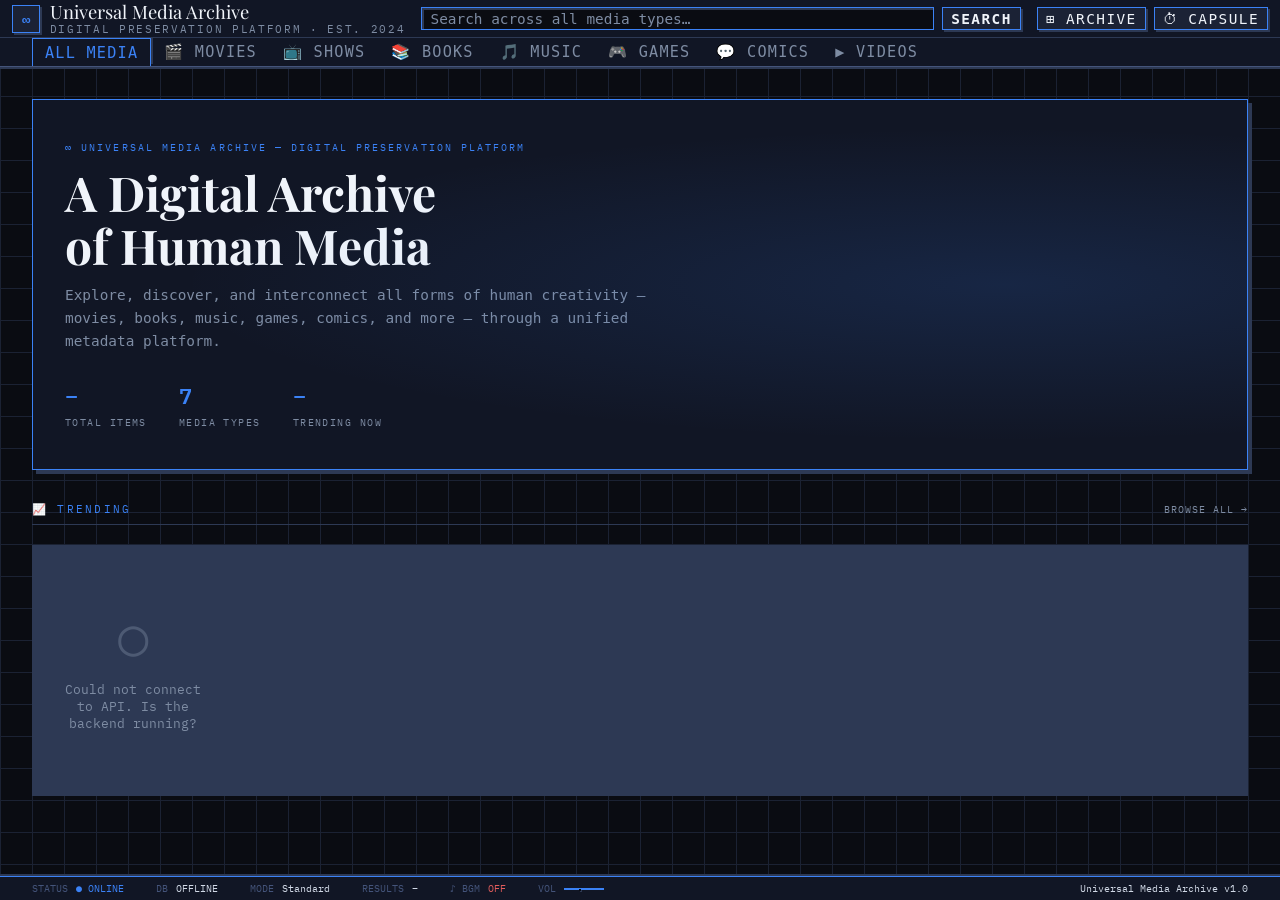
==== commit ed68f6c0: "Apply dark navy color scheme from fork" ====
--- a/frontend/index.html
+++ b/frontend/index.html
@@ -9,17 +9,17 @@
   <link href="https://fonts.googleapis.com/css2?family=IBM+Plex+Mono:wght@400;500;600&family=IBM+Plex+Sans:wght@300;400;500;600&family=Playfair+Display:wght@700;900&display=swap" rel="stylesheet" />
   <style>
     :root {
-      --bg: #25292e;
-      --surface: #2c3136;
-      --surface2: #34393e;
-      --border: #3f454b;
-      --border-bright: #4f565e;
-      --text: #d4d9d4;
-      --text-dim: #7a8a7a;
-      --text-bright: #eef2ee;
-      --accent: #034b86;
-      --accent-dim: #023660;
-      --accent-glow: rgba(3, 75, 134, 0.15);
+      --bg: #0a0c12;
+      --surface: #111625;
+      --surface2: #1b2235;
+      --border: #2d3954;
+      --border-bright: #44547a;
+      --text: #d1d9e6;
+      --text-dim: #7e8ca3;
+      --text-bright: #f0f4fa;
+      --accent: #3b82f6;
+      --accent-dim: #1d4ed8;
+      --accent-glow: rgba(59, 130, 246, 0.15);
       --amber: #e8a838;
       --amber-dim: rgba(232, 168, 56, 0.15);
       --red: #e05c5c;
